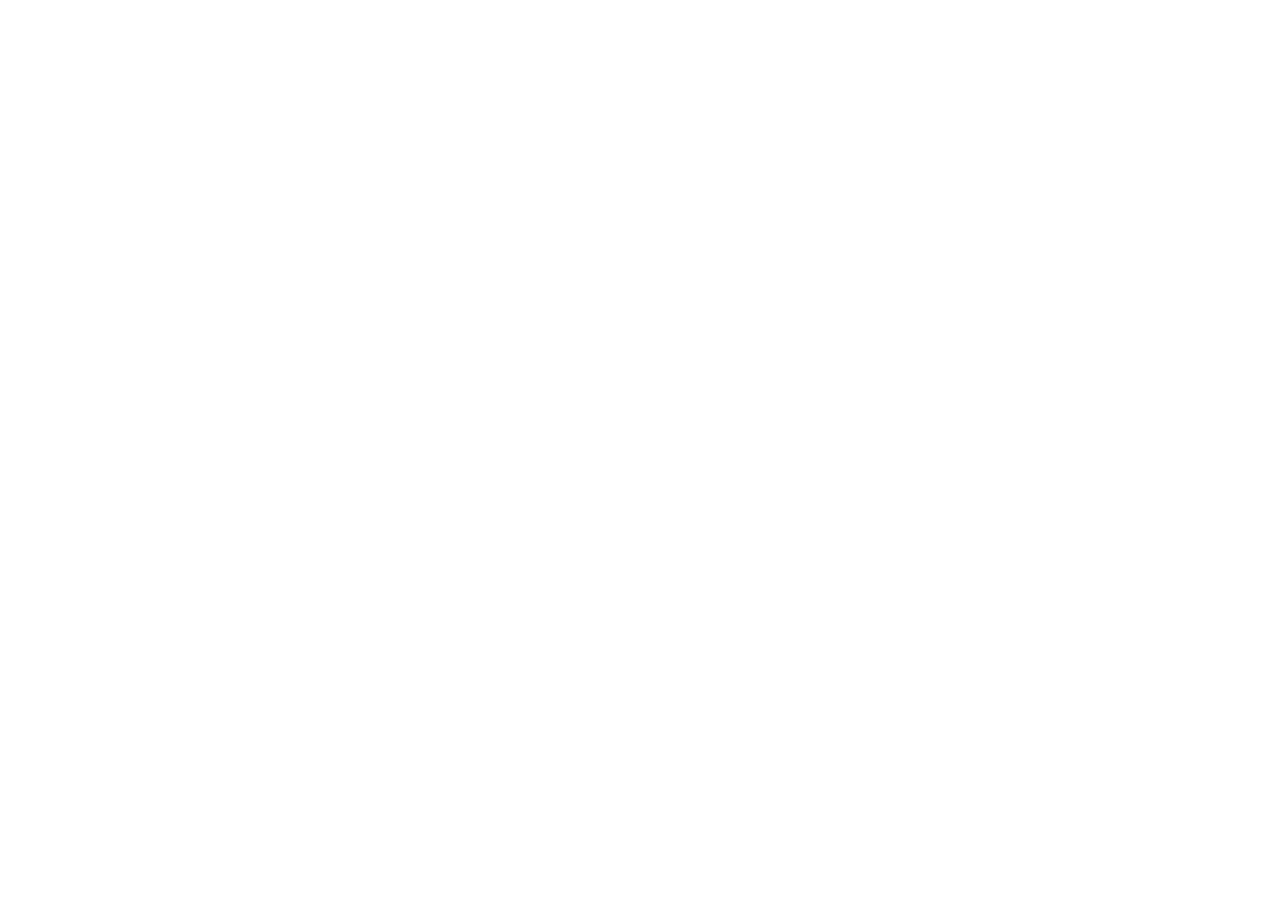
==== index.html @ f6e43fd5 "Publish the Collabior Process Framework site The built browser application, committed so that it can" ====
<!doctype html>
<html lang="en">
  <head>
    <meta charset="utf-8" />
    <meta name="viewport" content="width=device-width, initial-scale=1" />
    <meta
      name="description"
      content="The Collabior Process Framework: a text-first, AI-ready way to design and run enterprise procurement processes."
    />
    <link rel="icon" href="/ProcessFrameworkAI-site/favicon.svg" />
    <title>Collabior Process Framework</title>
    <link href="/ProcessFrameworkAI-site/_app/immutable/entry/start.BEGqmesq.js" rel="modulepreload">
		<link href="/ProcessFrameworkAI-site/_app/immutable/chunks/B-dVEmgH.js" rel="modulepreload">
		<link href="/ProcessFrameworkAI-site/_app/immutable/chunks/Cjv6ynCy.js" rel="modulepreload">
		<link href="/ProcessFrameworkAI-site/_app/immutable/chunks/BMPkD73d.js" rel="modulepreload">
		<link href="/ProcessFrameworkAI-site/_app/immutable/entry/app.w8RziPU7.js" rel="modulepreload">
		<link href="/ProcessFrameworkAI-site/_app/immutable/chunks/CRVyv9xP.js" rel="modulepreload">
		<link href="/ProcessFrameworkAI-site/_app/immutable/chunks/B5RbdB8E.js" rel="modulepreload">
		<link href="/ProcessFrameworkAI-site/_app/immutable/chunks/BkpLf7bU.js" rel="modulepreload">
		<link href="/ProcessFrameworkAI-site/_app/immutable/chunks/HWOmWK4h.js" rel="modulepreload">
		<link href="/ProcessFrameworkAI-site/_app/immutable/chunks/DdFDzKD6.js" rel="modulepreload">
		<link href="/ProcessFrameworkAI-site/_app/immutable/chunks/CC2OvndV.js" rel="modulepreload">
		<link href="/ProcessFrameworkAI-site/_app/immutable/nodes/0.CYDkeAaO.js" rel="modulepreload">
		<link href="/ProcessFrameworkAI-site/_app/immutable/chunks/DqdukyFg.js" rel="modulepreload">
		<link href="/ProcessFrameworkAI-site/_app/immutable/chunks/Cs7Ymewp.js" rel="modulepreload">
		<link href="/ProcessFrameworkAI-site/_app/immutable/chunks/DbRWmzmB.js" rel="modulepreload">
		
		<link href="/ProcessFrameworkAI-site/_app/immutable/assets/0.Ddh_q8ba.css" rel="stylesheet">
  </head>
  <body data-sveltekit-preload-data="hover">
    <div style="display: contents">
			<script>
				{
					__sveltekit_p5ig48 = {
						base: "/ProcessFrameworkAI-site",
						assets: "/ProcessFrameworkAI-site"
					};

					const element = document.currentScript.parentElement;

					Promise.all([
						import("/ProcessFrameworkAI-site/_app/immutable/entry/start.BEGqmesq.js"),
						import("/ProcessFrameworkAI-site/_app/immutable/entry/app.w8RziPU7.js")
					]).then(([kit, app]) => {
						kit.start(app, element);
					});
				}
			</script>
		</div>
  </body>
</html>
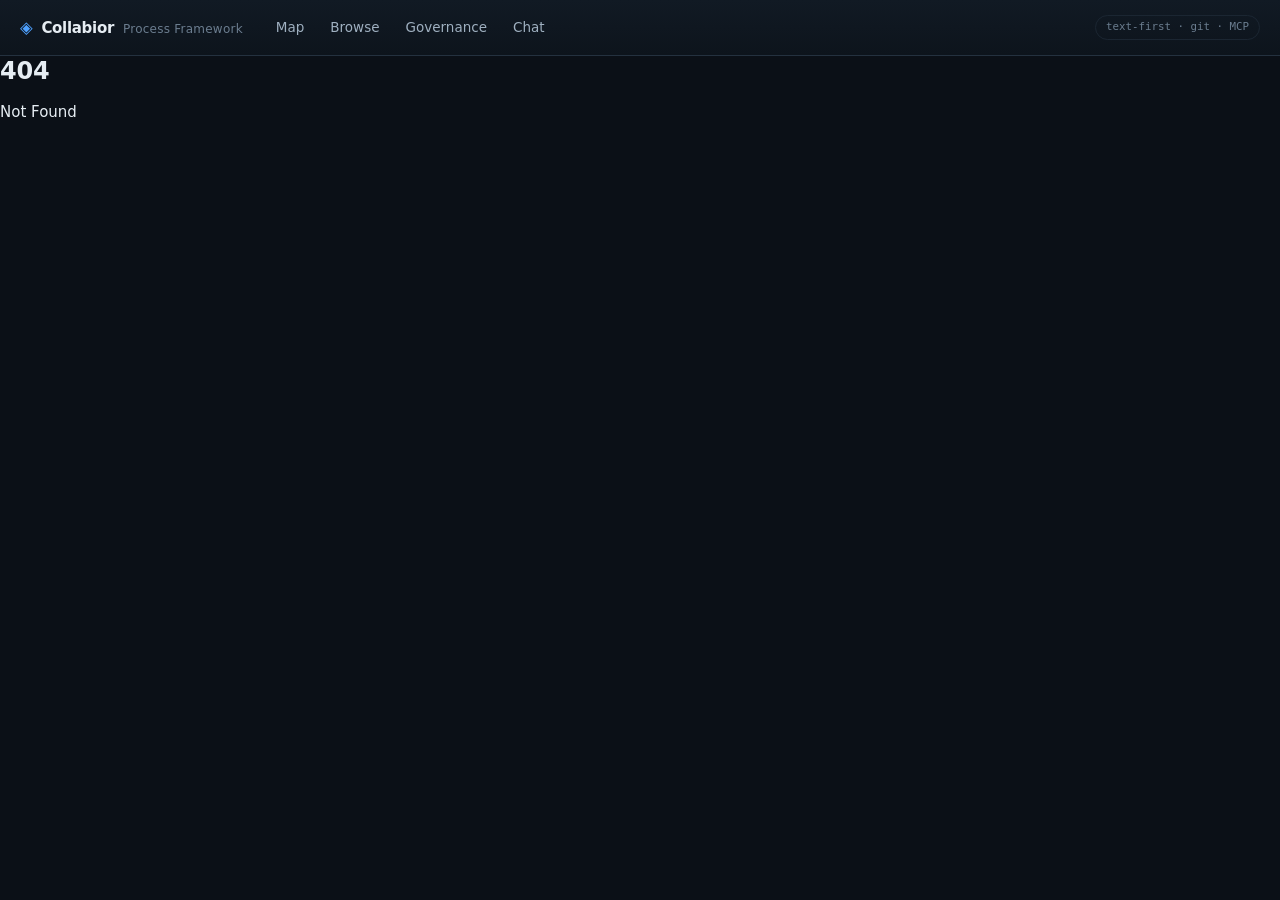
==== commit 1814d35a: "Publish the site for the root of framework.collabior.com The same files now serve on GitHub Pages (t" ====
--- a/index.html
+++ b/index.html
@@ -7,40 +7,39 @@
       name="description"
       content="The Collabior Process Framework: a text-first, AI-ready way to design and run enterprise procurement processes."
     />
-    <link rel="icon" href="/ProcessFrameworkAI-site/favicon.svg" />
+    <link rel="icon" href="/favicon.svg" />
     <title>Collabior Process Framework</title>
-    <link href="/ProcessFrameworkAI-site/_app/immutable/entry/start.BEGqmesq.js" rel="modulepreload">
-		<link href="/ProcessFrameworkAI-site/_app/immutable/chunks/B-dVEmgH.js" rel="modulepreload">
-		<link href="/ProcessFrameworkAI-site/_app/immutable/chunks/Cjv6ynCy.js" rel="modulepreload">
-		<link href="/ProcessFrameworkAI-site/_app/immutable/chunks/BMPkD73d.js" rel="modulepreload">
-		<link href="/ProcessFrameworkAI-site/_app/immutable/entry/app.w8RziPU7.js" rel="modulepreload">
-		<link href="/ProcessFrameworkAI-site/_app/immutable/chunks/CRVyv9xP.js" rel="modulepreload">
-		<link href="/ProcessFrameworkAI-site/_app/immutable/chunks/B5RbdB8E.js" rel="modulepreload">
-		<link href="/ProcessFrameworkAI-site/_app/immutable/chunks/BkpLf7bU.js" rel="modulepreload">
-		<link href="/ProcessFrameworkAI-site/_app/immutable/chunks/HWOmWK4h.js" rel="modulepreload">
-		<link href="/ProcessFrameworkAI-site/_app/immutable/chunks/DdFDzKD6.js" rel="modulepreload">
-		<link href="/ProcessFrameworkAI-site/_app/immutable/chunks/CC2OvndV.js" rel="modulepreload">
-		<link href="/ProcessFrameworkAI-site/_app/immutable/nodes/0.CYDkeAaO.js" rel="modulepreload">
-		<link href="/ProcessFrameworkAI-site/_app/immutable/chunks/DqdukyFg.js" rel="modulepreload">
-		<link href="/ProcessFrameworkAI-site/_app/immutable/chunks/Cs7Ymewp.js" rel="modulepreload">
-		<link href="/ProcessFrameworkAI-site/_app/immutable/chunks/DbRWmzmB.js" rel="modulepreload">
+    <link href="/_app/immutable/entry/start.BmtP8xnw.js" rel="modulepreload">
+		<link href="/_app/immutable/chunks/5lZ1h8ym.js" rel="modulepreload">
+		<link href="/_app/immutable/chunks/Cjv6ynCy.js" rel="modulepreload">
+		<link href="/_app/immutable/chunks/DqfmAYr8.js" rel="modulepreload">
+		<link href="/_app/immutable/entry/app.ysgzudn1.js" rel="modulepreload">
+		<link href="/_app/immutable/chunks/CRVyv9xP.js" rel="modulepreload">
+		<link href="/_app/immutable/chunks/B5RbdB8E.js" rel="modulepreload">
+		<link href="/_app/immutable/chunks/BkpLf7bU.js" rel="modulepreload">
+		<link href="/_app/immutable/chunks/HWOmWK4h.js" rel="modulepreload">
+		<link href="/_app/immutable/chunks/DdFDzKD6.js" rel="modulepreload">
+		<link href="/_app/immutable/chunks/CC2OvndV.js" rel="modulepreload">
+		<link href="/_app/immutable/nodes/0.CJleDvm8.js" rel="modulepreload">
+		<link href="/_app/immutable/chunks/DqdukyFg.js" rel="modulepreload">
+		<link href="/_app/immutable/chunks/Cs7Ymewp.js" rel="modulepreload">
+		<link href="/_app/immutable/chunks/UUviNBmn.js" rel="modulepreload">
 		
-		<link href="/ProcessFrameworkAI-site/_app/immutable/assets/0.Ddh_q8ba.css" rel="stylesheet">
+		<link href="/_app/immutable/assets/0.Ddh_q8ba.css" rel="stylesheet">
   </head>
   <body data-sveltekit-preload-data="hover">
     <div style="display: contents">
 			<script>
 				{
-					__sveltekit_p5ig48 = {
-						base: "/ProcessFrameworkAI-site",
-						assets: "/ProcessFrameworkAI-site"
+					__sveltekit_gv81eh = {
+						base: ""
 					};
 
 					const element = document.currentScript.parentElement;
 
 					Promise.all([
-						import("/ProcessFrameworkAI-site/_app/immutable/entry/start.BEGqmesq.js"),
-						import("/ProcessFrameworkAI-site/_app/immutable/entry/app.w8RziPU7.js")
+						import("/_app/immutable/entry/start.BmtP8xnw.js"),
+						import("/_app/immutable/entry/app.ysgzudn1.js")
 					]).then(([kit, app]) => {
 						kit.start(app, element);
 					});
--- a/_app/immutable/assets/0.Ddh_q8ba.css
+++ b/_app/immutable/assets/0.Ddh_q8ba.css
@@ -0,0 +1 @@
+:root{--bg: #0b1017;--bg-raised: #121a24;--bg-panel: #16202c;--line: #24313f;--line-soft: #1b2632;--text: #e6edf3;--text-dim: #9fb0c0;--text-faint: #6b7d8f;--accent: #4ea1ff;--accent-dim: #1f4f80;--warn: #f0b429;--danger: #ff6b6b;--ok: #3ddc97;--l0: #6b7d8f;--l1: #4ea1ff;--l2: #a78bfa;--l3: #3ddc97;--l4: #f0b429;--radius: 10px;--radius-sm: 6px;--shadow: 0 10px 30px rgba(0, 0, 0, .35);--font: ui-sans-serif, system-ui, -apple-system, "Segoe UI", Roboto, "Helvetica Neue", sans-serif;--mono: ui-monospace, "SF Mono", "Cascadia Code", Menlo, Consolas, monospace}*{box-sizing:border-box}html,body{margin:0;padding:0;background:var(--bg);color:var(--text);font-family:var(--font);font-size:15px;line-height:1.55;-webkit-font-smoothing:antialiased}a{color:var(--accent);text-decoration:none}a:hover{text-decoration:underline}h1,h2,h3,h4{line-height:1.25;margin:0 0 .5em;font-weight:620;letter-spacing:-.01em}h1{font-size:1.6rem}h2{font-size:1.15rem}h3{font-size:1rem}code,pre{font-family:var(--mono);font-size:.86em}pre{background:#0d141c;border:1px solid var(--line-soft);border-radius:var(--radius-sm);padding:12px 14px;overflow-x:auto}code:not(pre code){background:#0d141c;border:1px solid var(--line-soft);border-radius:4px;padding:1px 5px}hr{border:0;border-top:1px solid var(--line-soft);margin:24px 0}.shell{display:flex;flex-direction:column;min-height:100vh}.topbar{display:flex;align-items:center;gap:22px;padding:0 20px;height:56px;background:linear-gradient(180deg,#111a24,#0d141c);border-bottom:1px solid var(--line);position:sticky;top:0;z-index:50}.brand{display:flex;align-items:baseline;gap:9px;font-weight:700;letter-spacing:-.02em;color:var(--text)}.brand:hover{text-decoration:none}.brand .mark{color:var(--accent);font-size:1.1rem}.brand .sub{color:var(--text-faint);font-weight:500;font-size:.8rem;letter-spacing:.02em}nav.main{display:flex;gap:4px}nav.main a{color:var(--text-dim);padding:6px 11px;border-radius:var(--radius-sm);font-size:.9rem;font-weight:500}nav.main a:hover{background:var(--bg-panel);color:var(--text);text-decoration:none}nav.main a.active{background:var(--accent-dim);color:#fff}.topbar .spacer{flex:1}.build-chip{font-size:.72rem;color:var(--text-faint);font-family:var(--mono);border:1px solid var(--line-soft);border-radius:999px;padding:3px 10px}main{flex:1;min-height:0}.wrap{max-width:1180px;margin:0 auto;padding:28px 20px 70px}.wrap.wide{max-width:none;padding:0}.crumbs{display:flex;align-items:center;gap:8px;font-size:.82rem;color:var(--text-faint);margin-bottom:16px;flex-wrap:wrap}.crumbs a{color:var(--text-dim)}.crumbs .sep{opacity:.5}.card{background:var(--bg-raised);border:1px solid var(--line);border-radius:var(--radius);padding:18px 20px}.grid{display:grid;gap:16px}.grid.cols-2{grid-template-columns:repeat(auto-fit,minmax(340px,1fr))}.grid.cols-3{grid-template-columns:repeat(auto-fit,minmax(250px,1fr))}.grid.cols-4{grid-template-columns:repeat(auto-fit,minmax(190px,1fr))}.stat{background:var(--bg-raised);border:1px solid var(--line);border-radius:var(--radius);padding:14px 16px}.stat .value{font-size:1.6rem;font-weight:650;letter-spacing:-.02em;font-variant-numeric:tabular-nums}.stat .label{color:var(--text-faint);font-size:.8rem;text-transform:uppercase;letter-spacing:.06em}.tag{display:inline-flex;align-items:center;gap:5px;font-size:.74rem;font-weight:600;padding:2px 8px;border-radius:999px;border:1px solid var(--line);background:var(--bg-panel);color:var(--text-dim);white-space:nowrap}.tag.l0{color:var(--l0);border-color:#33414f}.tag.l1{color:var(--l1);border-color:#1f4f80}.tag.l2{color:var(--l2);border-color:#4a3b7a}.tag.l3{color:var(--l3);border-color:#1d5a46}.tag.l4{color:var(--l4);border-color:#6b5215}.tag.accent{color:var(--accent);border-color:var(--accent-dim)}.tag.ok{color:var(--ok);border-color:#1d5a46}.tag.warn{color:var(--warn);border-color:#6b5215}.tag.danger{color:var(--danger);border-color:#6b2a2a}.tag.muted{color:var(--text-faint)}.mono{font-family:var(--mono);font-size:.85em}.muted{color:var(--text-dim)}.faint{color:var(--text-faint)}.small{font-size:.84rem}button,.btn{font:inherit;font-size:.88rem;font-weight:550;color:var(--text);background:var(--bg-panel);border:1px solid var(--line);border-radius:var(--radius-sm);padding:6px 12px;cursor:pointer;transition:background .12s ease,border-color .12s ease}button:hover,.btn:hover{background:#1d2937;border-color:#33465a;text-decoration:none}button.primary{background:var(--accent);border-color:var(--accent);color:#06121f}button.primary:hover{background:#66b0ff}button:disabled{opacity:.45;cursor:not-allowed}input,select,textarea{font:inherit;font-size:.9rem;color:var(--text);background:#0d141c;border:1px solid var(--line);border-radius:var(--radius-sm);padding:8px 11px;width:100%}input:focus,select:focus,textarea:focus{outline:2px solid var(--accent-dim);outline-offset:-1px;border-color:var(--accent)}table{width:100%;border-collapse:collapse;font-size:.88rem}th{text-align:left;color:var(--text-faint);font-weight:600;font-size:.76rem;text-transform:uppercase;letter-spacing:.06em;padding:8px 10px;border-bottom:1px solid var(--line)}td{padding:9px 10px;border-bottom:1px solid var(--line-soft);vertical-align:top}tr:last-child td{border-bottom:0}ul.clean{list-style:none;padding:0;margin:0}ul.clean li{padding:5px 0}.kv{display:grid;grid-template-columns:minmax(140px,auto) 1fr;gap:4px 16px;font-size:.88rem}.kv dt{color:var(--text-faint)}.kv dd{margin:0}.callout{border-left:3px solid var(--accent);background:#0f1a24;padding:12px 16px;border-radius:0 var(--radius-sm) var(--radius-sm) 0;font-size:.9rem}.callout.warn{border-left-color:var(--warn)}.callout.danger{border-left-color:var(--danger)}.md{font-size:.94rem}.md h1,.md h2,.md h3{margin-top:1.4em}.md ul,.md ol{padding-left:1.3em}.md li{margin:3px 0}.md table{margin:12px 0}.scroll-x{overflow-x:auto}.flowbox{font-family:var(--mono);font-size:.78rem;line-height:1.5;color:var(--text-dim);background:#0d141c;border:1px solid var(--line-soft);border-radius:var(--radius-sm);padding:14px;overflow-x:auto;white-space:pre}::selection{background:var(--accent-dim)}
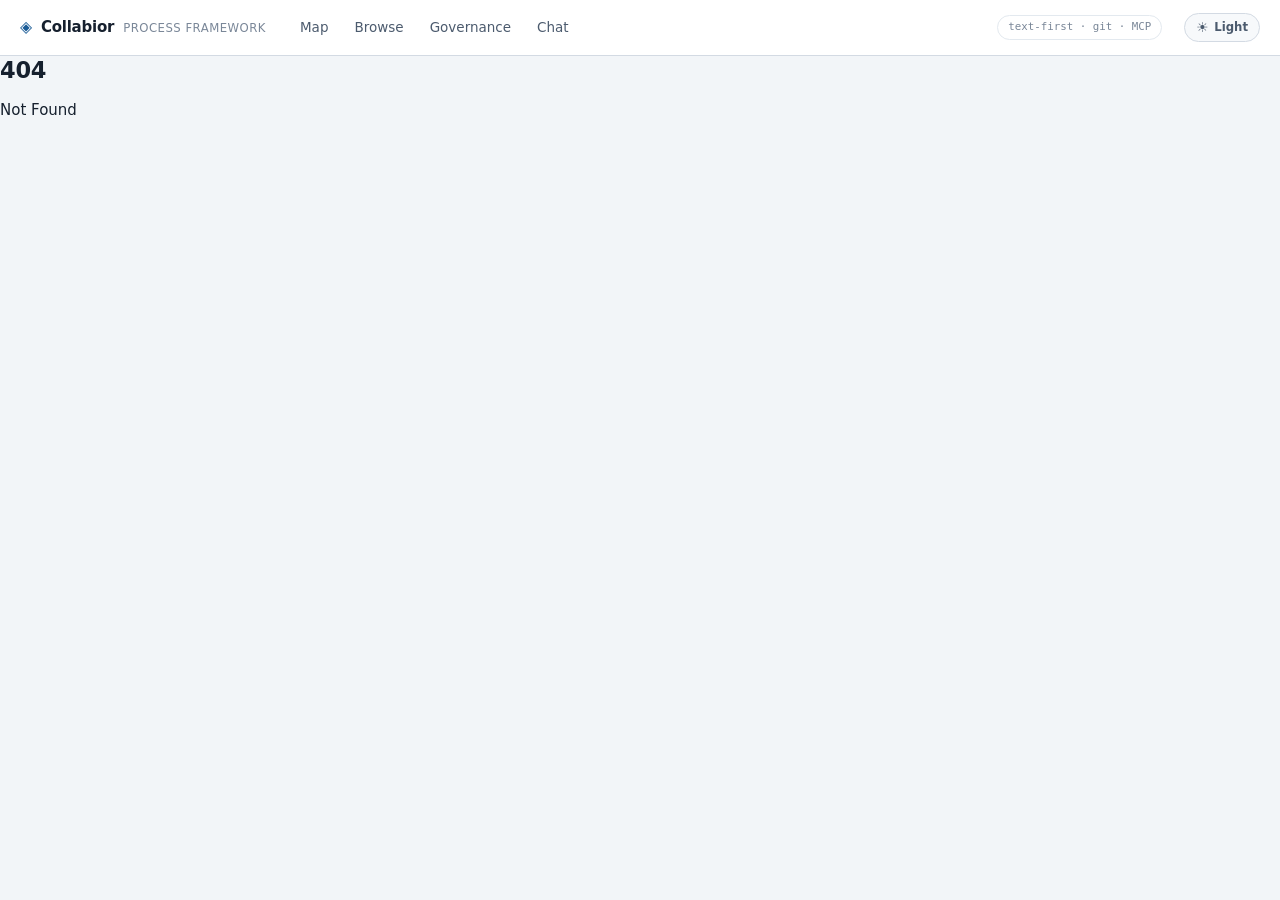
==== commit de91ca25: "Publish the site" ====
--- a/index.html
+++ b/index.html
@@ -9,37 +9,48 @@
     />
     <link rel="icon" href="/favicon.svg" />
     <title>Collabior Process Framework</title>
-    <link href="/_app/immutable/entry/start.BmtP8xnw.js" rel="modulepreload">
-		<link href="/_app/immutable/chunks/5lZ1h8ym.js" rel="modulepreload">
-		<link href="/_app/immutable/chunks/Cjv6ynCy.js" rel="modulepreload">
-		<link href="/_app/immutable/chunks/DqfmAYr8.js" rel="modulepreload">
-		<link href="/_app/immutable/entry/app.ysgzudn1.js" rel="modulepreload">
-		<link href="/_app/immutable/chunks/CRVyv9xP.js" rel="modulepreload">
-		<link href="/_app/immutable/chunks/B5RbdB8E.js" rel="modulepreload">
-		<link href="/_app/immutable/chunks/BkpLf7bU.js" rel="modulepreload">
-		<link href="/_app/immutable/chunks/HWOmWK4h.js" rel="modulepreload">
-		<link href="/_app/immutable/chunks/DdFDzKD6.js" rel="modulepreload">
-		<link href="/_app/immutable/chunks/CC2OvndV.js" rel="modulepreload">
-		<link href="/_app/immutable/nodes/0.CJleDvm8.js" rel="modulepreload">
-		<link href="/_app/immutable/chunks/DqdukyFg.js" rel="modulepreload">
-		<link href="/_app/immutable/chunks/Cs7Ymewp.js" rel="modulepreload">
-		<link href="/_app/immutable/chunks/UUviNBmn.js" rel="modulepreload">
+    <script>
+      // The theme is set before the first paint, so the page never flashes a
+      // colour it is about to replace. Light is the default.
+      (function () {
+        try {
+          var stored = localStorage.getItem('collabior-theme');
+          document.documentElement.dataset.theme = stored === 'dark' ? 'dark' : 'light';
+        } catch (e) {
+          document.documentElement.dataset.theme = 'light';
+        }
+      })();
+    </script>
+    <link href="/_app/immutable/entry/start.BBezRW3Q.js" rel="modulepreload">
+		<link href="/_app/immutable/chunks/__p78L45.js" rel="modulepreload">
+		<link href="/_app/immutable/chunks/C0Px-37E.js" rel="modulepreload">
+		<link href="/_app/immutable/entry/app.Di0Z2a-h.js" rel="modulepreload">
+		<link href="/_app/immutable/chunks/BDP2O1qV.js" rel="modulepreload">
+		<link href="/_app/immutable/chunks/CI5Zp8_g.js" rel="modulepreload">
+		<link href="/_app/immutable/chunks/jQEJtHek.js" rel="modulepreload">
+		<link href="/_app/immutable/chunks/DKyVzjFz.js" rel="modulepreload">
+		<link href="/_app/immutable/chunks/BwRfJyqz.js" rel="modulepreload">
+		<link href="/_app/immutable/chunks/DJDTKwDD.js" rel="modulepreload">
+		<link href="/_app/immutable/nodes/0.DsTg4LGO.js" rel="modulepreload">
+		<link href="/_app/immutable/chunks/nz37b9U7.js" rel="modulepreload">
+		<link href="/_app/immutable/chunks/CIK8lUsm.js" rel="modulepreload">
+		<link href="/_app/immutable/chunks/DFsMSUT-.js" rel="modulepreload">
 		
-		<link href="/_app/immutable/assets/0.Ddh_q8ba.css" rel="stylesheet">
+		<link href="/_app/immutable/assets/0.wGNdFGSI.css" rel="stylesheet">
   </head>
   <body data-sveltekit-preload-data="hover">
     <div style="display: contents">
 			<script>
 				{
-					__sveltekit_gv81eh = {
+					__sveltekit_1ygd0dz = {
 						base: ""
 					};
 
 					const element = document.currentScript.parentElement;
 
 					Promise.all([
-						import("/_app/immutable/entry/start.BmtP8xnw.js"),
-						import("/_app/immutable/entry/app.ysgzudn1.js")
+						import("/_app/immutable/entry/start.BBezRW3Q.js"),
+						import("/_app/immutable/entry/app.Di0Z2a-h.js")
 					]).then(([kit, app]) => {
 						kit.start(app, element);
 					});
--- a/_app/immutable/assets/0.wGNdFGSI.css
+++ b/_app/immutable/assets/0.wGNdFGSI.css
@@ -0,0 +1 @@
+:root{color-scheme:light;--bg: #f2f5f8;--bg-raised: #ffffff;--bg-panel: #f7f9fb;--bg-inset: #eaeff4;--line: #d3dae3;--line-soft: #e3e9ef;--text: #16202e;--text-dim: #4c5b6e;--text-faint: #7a8798;--accent: #1a5b96;--accent-2: #14466f;--accent-dim: #d9e7f4;--accent-ink: #ffffff;--ok: #1c7a4d;--warn: #9a5b00;--danger: #a52a24;--l0: #5a6b7d;--l1: #1a5b96;--l2: #6b3fa0;--l3: #1c7a4d;--l4: #9a5b00;--kind-architecture: #1a5b96;--kind-process: #2f6f57;--kind-policy: #9a5b00;--kind-skill: #6b3fa0;--kind-template: #0f6a8a;--kind-governance: #a52a24;--map-bg: #f8fafc;--map-dot: #cfd8e2;--map-mask: rgba(226, 233, 240, .72);--map-edge: #93a3b3;--map-edge-relation: #7d8fa1;--map-edge-label-bg: #e9eff5;--map-edge-label-text: #3d4b5c;--map-panel: rgba(255, 255, 255, .95);--radius: 8px;--radius-sm: 5px;--shadow: 0 1px 2px rgba(20, 35, 55, .05), 0 6px 18px rgba(20, 35, 55, .06);--shadow-sm: 0 1px 2px rgba(20, 35, 55, .06);--font: ui-sans-serif, system-ui, -apple-system, "Segoe UI", Roboto, "Helvetica Neue", Arial, sans-serif;--mono: ui-monospace, "SF Mono", "Cascadia Code", Menlo, Consolas, monospace}:root[data-theme=dark]{color-scheme:dark;--bg: #14181d;--bg-raised: #1b2027;--bg-panel: #212832;--bg-inset: #171c22;--line: #2d353f;--line-soft: #242c35;--text: #e4e9ee;--text-dim: #a3adb8;--text-faint: #7b8794;--accent: #5b9bd5;--accent-2: #7fb2e0;--accent-dim: #22384c;--accent-ink: #0d141b;--ok: #4c9e73;--warn: #c9973f;--danger: #cd6a63;--l0: #8b98a6;--l1: #5b9bd5;--l2: #a98fd0;--l3: #4c9e73;--l4: #c9973f;--kind-architecture: #5b9bd5;--kind-process: #5c9e83;--kind-policy: #c9973f;--kind-skill: #a98fd0;--kind-template: #4b9ab0;--kind-governance: #cd6a63;--map-bg: #171c22;--map-dot: #2b333d;--map-mask: rgba(23, 28, 34, .72);--map-edge: #6b7a8a;--map-edge-relation: #7b8a9a;--map-edge-label-bg: #1b2027;--map-edge-label-text: #a3adb8;--map-panel: rgba(27, 32, 39, .95);--shadow: 0 1px 2px rgba(0, 0, 0, .3), 0 8px 24px rgba(0, 0, 0, .28);--shadow-sm: 0 1px 2px rgba(0, 0, 0, .3)}:root{--muted: var(--text-dim)}*{box-sizing:border-box}html,body{margin:0;padding:0;background:var(--bg);color:var(--text);font-family:var(--font);font-size:15px;line-height:1.55;-webkit-font-smoothing:antialiased}a{color:var(--accent);text-decoration:none}a:hover{text-decoration:underline}h1,h2,h3,h4{line-height:1.25;margin:0 0 .5em;font-weight:600;letter-spacing:-.011em}h1{font-size:1.5rem}h2{font-size:1.12rem}h3{font-size:1rem}code,pre{font-family:var(--mono);font-size:.86em}pre{background:var(--bg-inset);border:1px solid var(--line-soft);border-radius:var(--radius-sm);padding:12px 14px;overflow-x:auto}code:not(pre code){background:var(--bg-inset);border:1px solid var(--line-soft);border-radius:4px;padding:1px 5px}hr{border:0;border-top:1px solid var(--line-soft);margin:24px 0}.shell{display:flex;flex-direction:column;min-height:100vh}.topbar{display:flex;align-items:center;gap:22px;padding:0 20px;height:56px;background:var(--bg-raised);border-bottom:1px solid var(--line);position:sticky;top:0;z-index:50}.brand{display:flex;align-items:baseline;gap:9px;font-weight:650;letter-spacing:-.015em;color:var(--text)}.brand:hover{text-decoration:none}.brand .mark{color:var(--accent);font-size:1.05rem}.brand .sub{color:var(--text-faint);font-weight:500;font-size:.78rem;letter-spacing:.04em;text-transform:uppercase}nav.main{display:flex;gap:2px}nav.main a{color:var(--text-dim);padding:6px 12px;border-radius:var(--radius-sm);font-size:.9rem;font-weight:500}nav.main a:hover{background:var(--bg-panel);color:var(--text);text-decoration:none}nav.main a.active{background:var(--accent-dim);color:var(--accent-2)}.topbar .spacer{flex:1}.build-chip{font-size:.72rem;color:var(--text-faint);font-family:var(--mono);border:1px solid var(--line-soft);border-radius:999px;padding:3px 10px}.theme-toggle{display:inline-flex;align-items:center;gap:6px;background:var(--bg-panel);border:1px solid var(--line);border-radius:999px;padding:4px 11px;font-size:.78rem;color:var(--text-dim);cursor:pointer}.theme-toggle:hover{color:var(--text);border-color:var(--text-faint)}.theme-toggle .glyph{font-size:.9rem;line-height:1}main{flex:1;min-height:0}.wrap{max-width:1120px;margin:0 auto;padding:30px 20px 70px}.wrap.wide{max-width:none;padding:0}.crumbs{display:flex;align-items:center;gap:8px;font-size:.82rem;color:var(--text-faint);margin-bottom:16px;flex-wrap:wrap}.crumbs a{color:var(--text-dim)}.crumbs .sep{opacity:.5}.card{background:var(--bg-raised);border:1px solid var(--line);border-radius:var(--radius);padding:18px 20px;box-shadow:var(--shadow-sm)}.grid{display:grid;gap:16px}.grid.cols-2{grid-template-columns:repeat(auto-fit,minmax(340px,1fr))}.grid.cols-3{grid-template-columns:repeat(auto-fit,minmax(250px,1fr))}.grid.cols-4{grid-template-columns:repeat(auto-fit,minmax(190px,1fr))}.stat{background:var(--bg-raised);border:1px solid var(--line);border-radius:var(--radius);padding:14px 16px}.stat .value{font-size:1.55rem;font-weight:600;letter-spacing:-.02em;font-variant-numeric:tabular-nums}.stat .label{color:var(--text-faint);font-size:.78rem;text-transform:uppercase;letter-spacing:.06em}.tag{display:inline-flex;align-items:center;gap:5px;font-size:.73rem;font-weight:600;padding:2px 8px;border-radius:999px;border:1px solid var(--line);background:var(--bg-panel);color:var(--text-dim);white-space:nowrap}.tag.l0{color:var(--l0);border-color:var(--line)}.tag.l1{color:var(--l1);border-color:var(--line)}.tag.l2{color:var(--l2);border-color:var(--line)}.tag.l3{color:var(--l3);border-color:var(--line)}.tag.l4{color:var(--l4);border-color:var(--line)}.tag.accent{color:var(--accent);border-color:var(--accent-dim);background:var(--accent-dim)}.tag.ok{color:var(--ok);border-color:var(--line)}.tag.warn{color:var(--warn);border-color:var(--line)}.tag.danger{color:var(--danger);border-color:var(--line)}.tag.muted{color:var(--text-faint)}.mono{font-family:var(--mono);font-size:.85em}.muted{color:var(--text-dim)}.faint{color:var(--text-faint)}.small{font-size:.84rem}button,.btn{font:inherit;font-size:.88rem;font-weight:550;color:var(--text);background:var(--bg-raised);border:1px solid var(--line);border-radius:var(--radius-sm);padding:6px 12px;cursor:pointer;transition:background .12s ease,border-color .12s ease}button:hover,.btn:hover{background:var(--bg-panel);border-color:var(--text-faint);text-decoration:none}button.primary{background:var(--accent);border-color:var(--accent);color:var(--accent-ink)}button.primary:hover{background:var(--accent-2);border-color:var(--accent-2)}button:disabled{opacity:.45;cursor:not-allowed}input,select,textarea{font:inherit;font-size:.9rem;color:var(--text);background:var(--bg-raised);border:1px solid var(--line);border-radius:var(--radius-sm);padding:8px 11px;width:100%}input:focus,select:focus,textarea:focus{outline:2px solid var(--accent-dim);outline-offset:-1px;border-color:var(--accent)}table{width:100%;border-collapse:collapse;font-size:.88rem}th{text-align:left;color:var(--text-faint);font-weight:600;font-size:.75rem;text-transform:uppercase;letter-spacing:.06em;padding:8px 10px;border-bottom:1px solid var(--line);background:var(--bg-panel)}td{padding:9px 10px;border-bottom:1px solid var(--line-soft);vertical-align:top}tr:last-child td{border-bottom:0}ul.clean{list-style:none;padding:0;margin:0}ul.clean li{padding:5px 0}.kv{display:grid;grid-template-columns:minmax(140px,auto) 1fr;gap:4px 16px;font-size:.88rem}.kv dt{color:var(--text-faint)}.kv dd{margin:0}.callout{border-left:3px solid var(--accent);background:var(--bg-panel);padding:12px 16px;border-radius:0 var(--radius-sm) var(--radius-sm) 0;font-size:.9rem}.callout.warn{border-left-color:var(--warn)}.callout.danger{border-left-color:var(--danger)}.md{font-size:.94rem}.md h1,.md h2,.md h3{margin-top:1.4em}.md ul,.md ol{padding-left:1.3em}.md li{margin:3px 0}.md table{margin:12px 0}.scroll-x{overflow-x:auto}.flowbox{font-family:var(--mono);font-size:.78rem;line-height:1.5;color:var(--text-dim);background:var(--bg-inset);border:1px solid var(--line-soft);border-radius:var(--radius-sm);padding:14px;overflow-x:auto;white-space:pre}::selection{background:var(--accent-dim)}
